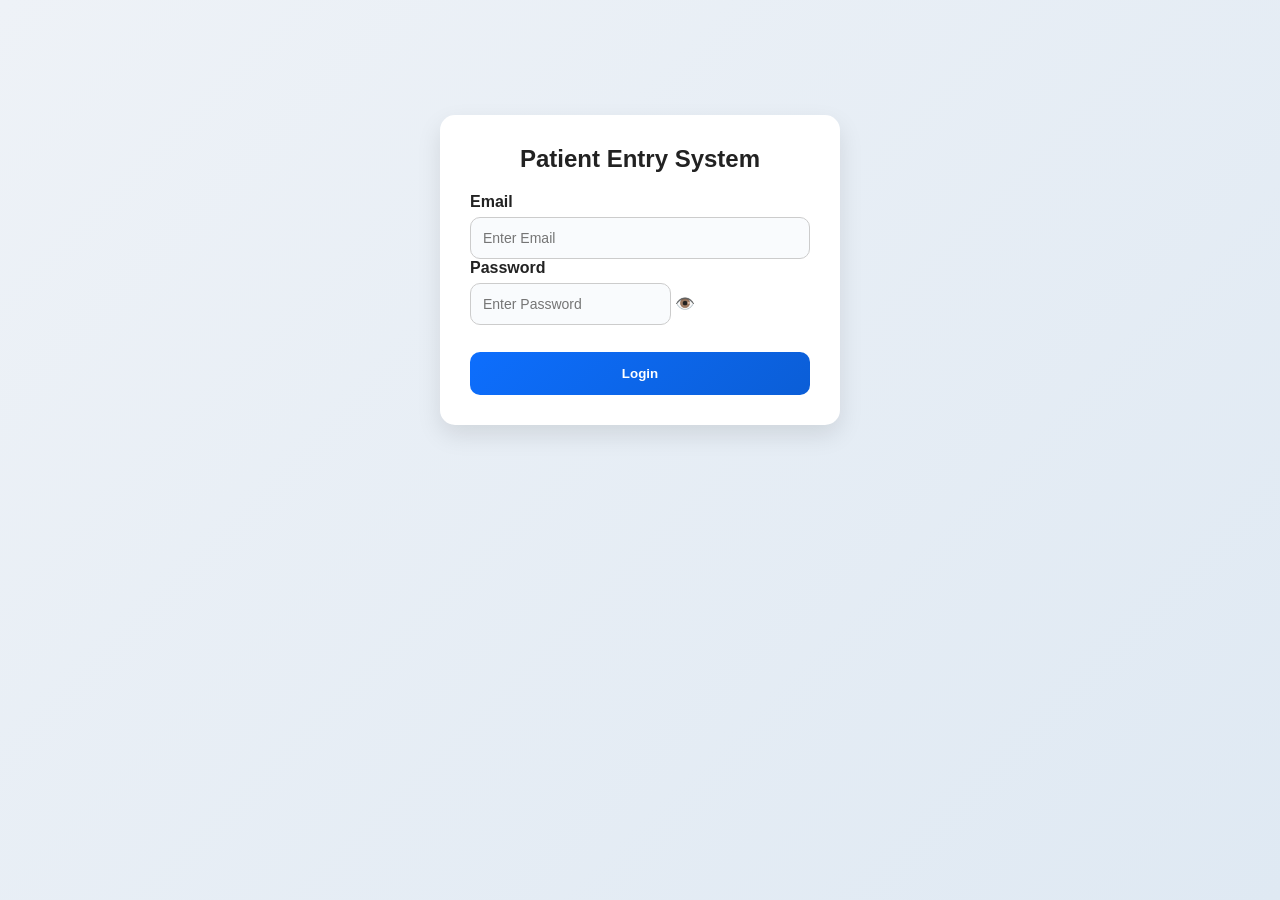
==== index.html @ 45e9b20e "first commit" ====
<!DOCTYPE html>
<html lang="en">
<head>
    <meta charset="UTF-8">
    <meta name="viewport" content="width=device-width, initial-scale=1.0">
    <title>Patient Entry System Login</title>
    <link rel="stylesheet" href="./style.css">
</head>
<body>

<div class="login-container">

    <h2>Patient Entry System</h2>

    <!-- ERROR MESSAGE -->
    <p id="errorMsg" class="error-msg"></p>

    <form id="loginForm">

        <!-- EMAIL -->
        <div class="form-group">
            <label for="email">Email</label>
            <input
                type="email"
                id="email"
                placeholder="Enter Email"
                autocomplete="username"
                required>
        </div>

        <!-- PASSWORD -->
        <div class="form-group">
            <label for="password">Password</label>

            <div class="password-box">
                <input
                    type="password"
                    id="password"
                    placeholder="Enter Password"
                    autocomplete="current-password"
                    required>

                <span class="toggle-eye" onclick="togglePassword()">👁️</span>
            </div>
        </div>

        <!-- LOGIN BUTTON -->
        <button type="submit">Login</button>

    </form>

</div>

<script src="./script.js"></script>

</body>
</html>
---- style.css ----
/* =========================
   RESET
========================= */

* {
    margin: 0;
    padding: 0;
    box-sizing: border-box;
    font-family: "Segoe UI", Arial, sans-serif;
}

/* =========================
   BODY (LIGHT MODE)
========================= */

body {
    background: linear-gradient(135deg, #eef2f7, #dfe9f3);
    min-height: 100vh;
    transition: 0.3s ease;
    color: #222;
    padding: 15px;
}

/* =========================
   HEADER
========================= */

header {
    background: #0d6efd;
    color: white;
    padding: 18px 25px;
    display: flex;
    justify-content: space-between;
    align-items: center;
    border-radius: 10px;
    box-shadow: 0 4px 12px rgba(0,0,0,0.1);
}

/* =========================
   LOGIN BOX
========================= */

.login-container {
    width: 100%;
    max-width: 400px;
    margin: 100px auto;
    background: white;
    padding: 30px;
    border-radius: 15px;
    box-shadow: 0 10px 25px rgba(0,0,0,0.1);
}

.login-container h2 {
    text-align: center;
    margin-bottom: 20px;
}

/* =========================
   DASHBOARD
========================= */

.dashboard-container {
    max-width: 1100px;
    margin: 25px auto;
    background: white;
    padding: 25px;
    border-radius: 15px;
    box-shadow: 0 10px 25px rgba(0,0,0,0.1);
}

/* =========================
   FORM GRID
========================= */

.patient-form {
    display: grid;
    grid-template-columns: repeat(2, 1fr);
    gap: 18px;
}

.form-group {
    display: flex;
    flex-direction: column;
}

.full-width {
    grid-column: span 2;
}

/* =========================
   LABELS
========================= */

label {
    font-weight: 600;
    margin-bottom: 6px;
    color: inherit;
}

/* =========================
   INPUTS
========================= */

input,
select,
textarea {
    padding: 12px;
    border: 1px solid #ccc;
    border-radius: 10px;
    outline: none;
    font-size: 14px;
    background: #f9fbfd;
    transition: 0.3s;
}

input:focus,
select:focus,
textarea:focus {
    border-color: #0d6efd;
    box-shadow: 0 0 6px rgba(13,110,253,0.3);
    background: white;
}

/* TEXTAREA */
textarea {
    min-height: 100px;
    resize: none;
}

/* =========================
   BUTTONS
========================= */

button {
    width: 100%;
    background: linear-gradient(135deg, #0d6efd, #0b5ed7);
    color: white;
    padding: 14px;
    border: none;
    border-radius: 10px;
    font-weight: bold;
    cursor: pointer;
    transition: 0.3s;
    margin-top: 27px;
}

button:hover {
    transform: translateY(-2px);
    box-shadow: 0 8px 15px rgba(13,110,253,0.3);
}

/* logout button */
.logout-btn {
    background: #dc3545;
    padding: 10px 16px;
    border-radius: 8px;
    width: auto;
}

/* =========================
   ERROR TEXT
========================= */

.error {
    color: red;
    font-size: 12px;
    margin-top: 4px;
}

/* =========================
   DARK MODE
========================= */

body.dark {
    background: #121826;
    color: #e4e6eb;
}

/* containers */
body.dark .dashboard-container,
body.dark .login-container {
    background: #1e2635;
    color: #e4e6eb;
}

/* header */
body.dark header {
    background: #0b1220;
}

/* inputs */
body.dark input,
body.dark select,
body.dark textarea {
    background: #2a3446;
    color: white;
    border: 1px solid #3a465f;
}

/* focus in dark */
body.dark input:focus,
body.dark select:focus,
body.dark textarea:focus {
    box-shadow: 0 0 8px rgba(13,110,253,0.4);
}

/* buttons */
body.dark button {
    box-shadow: none;
}
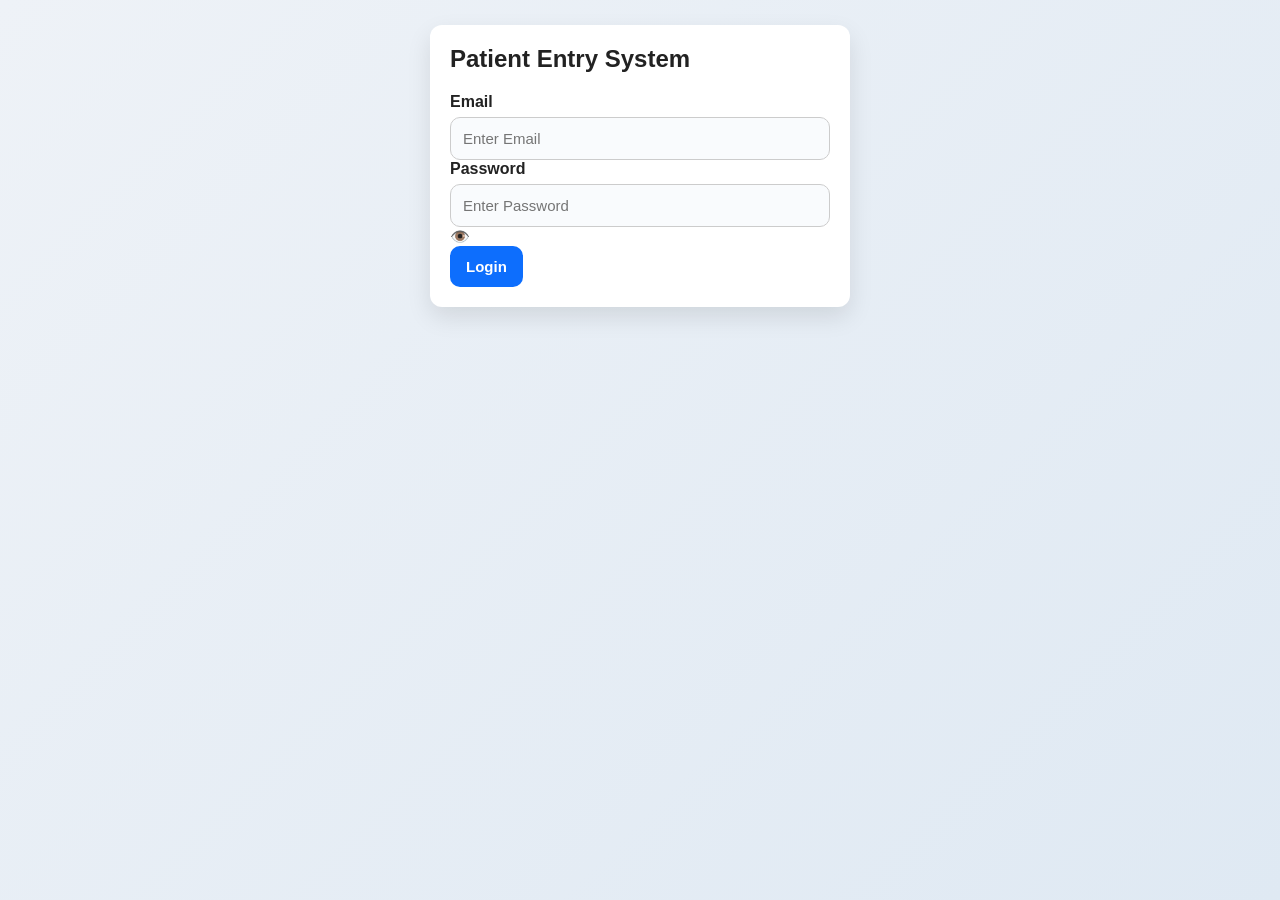
==== commit f1b8f5c8: "second commit" ====
--- a/index.html
+++ b/index.html
@@ -2,7 +2,7 @@
 <html lang="en">
 <head>
     <meta charset="UTF-8">
-    <meta name="viewport" content="width=device-width, initial-scale=1.0">
+   <meta name="viewport" content="width=device-width, initial-scale=1.0">
     <title>Patient Entry System Login</title>
     <link rel="stylesheet" href="./style.css">
 </head>
--- a/style.css
+++ b/style.css
@@ -3,99 +3,108 @@
    RESET
 ========================= */
 
-* {
-    margin: 0;
-    padding: 0;
-    box-sizing: border-box;
-    font-family: "Segoe UI", Arial, sans-serif;
-}
-
-/* =========================
-   BODY (LIGHT MODE)
-========================= */
-
-body {
-    background: linear-gradient(135deg, #eef2f7, #dfe9f3);
-    min-height: 100vh;
-    transition: 0.3s ease;
-    color: #222;
-    padding: 15px;
+*,
+*::before,
+*::after{
+    margin:0;
+    padding:0;
+    box-sizing:border-box;
+}
+
+html{
+    font-size:16px;
+    -webkit-text-size-adjust:100%;
+}
+
+body{
+    font-family:"Segoe UI",Arial,sans-serif;
+    background:linear-gradient(135deg,#eef2f7,#dfe9f3);
+    color:#222;
+    min-height:100vh;
+    margin:0;
+    padding:10px;
+    overflow-x:hidden;
 }
 
 /* =========================
    HEADER
 ========================= */
 
-header {
-    background: #0d6efd;
-    color: white;
-    padding: 18px 25px;
-    display: flex;
-    justify-content: space-between;
-    align-items: center;
-    border-radius: 10px;
-    box-shadow: 0 4px 12px rgba(0,0,0,0.1);
-}
-
-/* =========================
-   LOGIN BOX
-========================= */
-
-.login-container {
-    width: 100%;
-    max-width: 400px;
-    margin: 100px auto;
-    background: white;
-    padding: 30px;
-    border-radius: 15px;
-    box-shadow: 0 10px 25px rgba(0,0,0,0.1);
-}
-
-.login-container h2 {
-    text-align: center;
-    margin-bottom: 20px;
-}
-
-/* =========================
-   DASHBOARD
-========================= */
-
-.dashboard-container {
-    max-width: 1100px;
-    margin: 25px auto;
-    background: white;
-    padding: 25px;
-    border-radius: 15px;
-    box-shadow: 0 10px 25px rgba(0,0,0,0.1);
-}
-
-/* =========================
-   FORM GRID
-========================= */
-
-.patient-form {
-    display: grid;
-    grid-template-columns: repeat(2, 1fr);
-    gap: 18px;
-}
-
-.form-group {
-    display: flex;
-    flex-direction: column;
-}
-
-.full-width {
-    grid-column: span 2;
+header{
+    background:#0d6efd;
+    color:#fff;
+    display:flex;
+    justify-content:space-between;
+    align-items:center;
+    gap:15px;
+    padding:16px;
+    border-radius:12px;
+    box-shadow:0 4px 12px rgba(0,0,0,.1);
+}
+
+header h1{
+    font-size:clamp(20px,4vw,32px);
+}
+
+.header-buttons{
+    display:flex;
+    gap:10px;
+}
+
+/* =========================
+   CONTAINERS
+========================= */
+
+.dashboard-container,
+.login-container{
+    width:100%;
+    max-width:1100px;
+    margin:15px auto;
+    background:#fff;
+    border-radius:12px;
+    padding:20px;
+    box-shadow:0 10px 25px rgba(0,0,0,.1);
+    overflow:hidden;
+}
+
+.login-container{
+    max-width:420px;
+}
+
+.dashboard-container h2,
+.login-container h2{
+    margin-bottom:20px;
+}
+
+/* =========================
+   FORM
+========================= */
+
+.patient-form{
+    display:grid;
+    grid-template-columns:repeat(2,minmax(0,1fr));
+    gap:16px;
+    width:100%;
+}
+
+.form-group{
+    display:flex;
+    flex-direction:column;
+    width:100%;
+    min-width:0;
+}
+
+.full-width{
+    grid-column:1 / -1;
 }
 
 /* =========================
    LABELS
 ========================= */
 
-label {
-    font-weight: 600;
-    margin-bottom: 6px;
-    color: inherit;
+label{
+    margin-bottom:6px;
+    font-weight:600;
 }
 
 /* =========================
@@ -104,108 +113,167 @@
 
 input,
 select,
-textarea {
-    padding: 12px;
-    border: 1px solid #ccc;
-    border-radius: 10px;
-    outline: none;
-    font-size: 14px;
-    background: #f9fbfd;
-    transition: 0.3s;
+textarea{
+    width:100%;
+    max-width:100%;
+    min-width:0;
+    display:block;
+    padding:12px;
+    border:1px solid #ccc;
+    border-radius:10px;
+    background:#f9fbfd;
+    outline:none;
+    font-size:15px;
+    transition:.3s;
 }
 
 input:focus,
 select:focus,
-textarea:focus {
-    border-color: #0d6efd;
-    box-shadow: 0 0 6px rgba(13,110,253,0.3);
-    background: white;
-}
-
-/* TEXTAREA */
-textarea {
-    min-height: 100px;
-    resize: none;
+textarea:focus{
+    border-color:#0d6efd;
+    background:#fff;
+    box-shadow:0 0 8px rgba(13,110,253,.25);
+}
+
+textarea{
+    min-height:100px;
+    resize:vertical;
 }
 
 /* =========================
    BUTTONS
 ========================= */
 
-button {
-    width: 100%;
-    background: linear-gradient(135deg, #0d6efd, #0b5ed7);
-    color: white;
-    padding: 14px;
-    border: none;
-    border-radius: 10px;
-    font-weight: bold;
-    cursor: pointer;
-    transition: 0.3s;
-    margin-top: 27px;
-}
-
-button:hover {
-    transform: translateY(-2px);
-    box-shadow: 0 8px 15px rgba(13,110,253,0.3);
-}
-
-/* logout button */
-.logout-btn {
-    background: #dc3545;
-    padding: 10px 16px;
-    border-radius: 8px;
-    width: auto;
-}
-
-/* =========================
-   ERROR TEXT
-========================= */
-
-.error {
-    color: red;
-    font-size: 12px;
-    margin-top: 4px;
+button{
+    border:none;
+    border-radius:10px;
+    padding:12px 16px;
+    background:#0d6efd;
+    color:#fff;
+    cursor:pointer;
+    font-size:15px;
+    font-weight:600;
+    transition:.3s;
+}
+
+button:hover{
+    background:#0b5ed7;
+}
+
+.patient-form button{
+    width:100%;
+}
+
+.theme-btn{
+    background:#198754;
+}
+
+.logout-btn{
+    background:#dc3545;
+}
+
+/* =========================
+   ERROR
+========================= */
+
+.error{
+    color:red;
+    font-size:12px;
+    margin-top:5px;
 }
 
 /* =========================
    DARK MODE
 ========================= */
 
-body.dark {
-    background: #121826;
-    color: #e4e6eb;
-}
-
-/* containers */
+body.dark{
+    background:#111827;
+    color:#fff;
+}
+
+body.dark header{
+    background:#1f2937;
+}
+
 body.dark .dashboard-container,
-body.dark .login-container {
-    background: #1e2635;
-    color: #e4e6eb;
-}
-
-/* header */
-body.dark header {
-    background: #0b1220;
-}
-
-/* inputs */
+body.dark .login-container{
+    background:#1e293b;
+}
+
 body.dark input,
 body.dark select,
-body.dark textarea {
-    background: #2a3446;
-    color: white;
-    border: 1px solid #3a465f;
-}
-
-/* focus in dark */
-body.dark input:focus,
-body.dark select:focus,
-body.dark textarea:focus {
-    box-shadow: 0 0 8px rgba(13,110,253,0.4);
-}
-
-/* buttons */
-body.dark button {
-    box-shadow: none;
-}+body.dark textarea{
+    background:#334155;
+    color:#fff;
+    border-color:#475569;
+}
+
+/* =========================
+   TABLET & MOBILE
+========================= */
+
+@media (max-width:768px){
+
+    body{
+        padding:8px;
+    }
+
+    header{
+        flex-direction:column;
+        text-align:center;
+    }
+
+    .header-buttons{
+        width:100%;
+        flex-direction:column;
+    }
+
+    .header-buttons button{
+        width:100%;
+    }
+
+    .dashboard-container,
+    .login-container{
+        padding:15px;
+        margin:10px auto;
+    }
+
+    .patient-form{
+        grid-template-columns:1fr;
+    }
+
+    .full-width{
+        grid-column:auto;
+    }
+}
+
+/* =========================
+   SMALL PHONES
+========================= */
+
+@media (max-width:480px){
+
+    body{
+        padding:5px;
+    }
+
+    header{
+        padding:12px;
+    }
+
+    .dashboard-container,
+    .login-container{
+        padding:12px;
+    }
+
+    input,
+    select,
+    textarea{
+        padding:10px;
+        font-size:14px;
+    }
+
+    button{
+        width:100%;
+    }
+}
